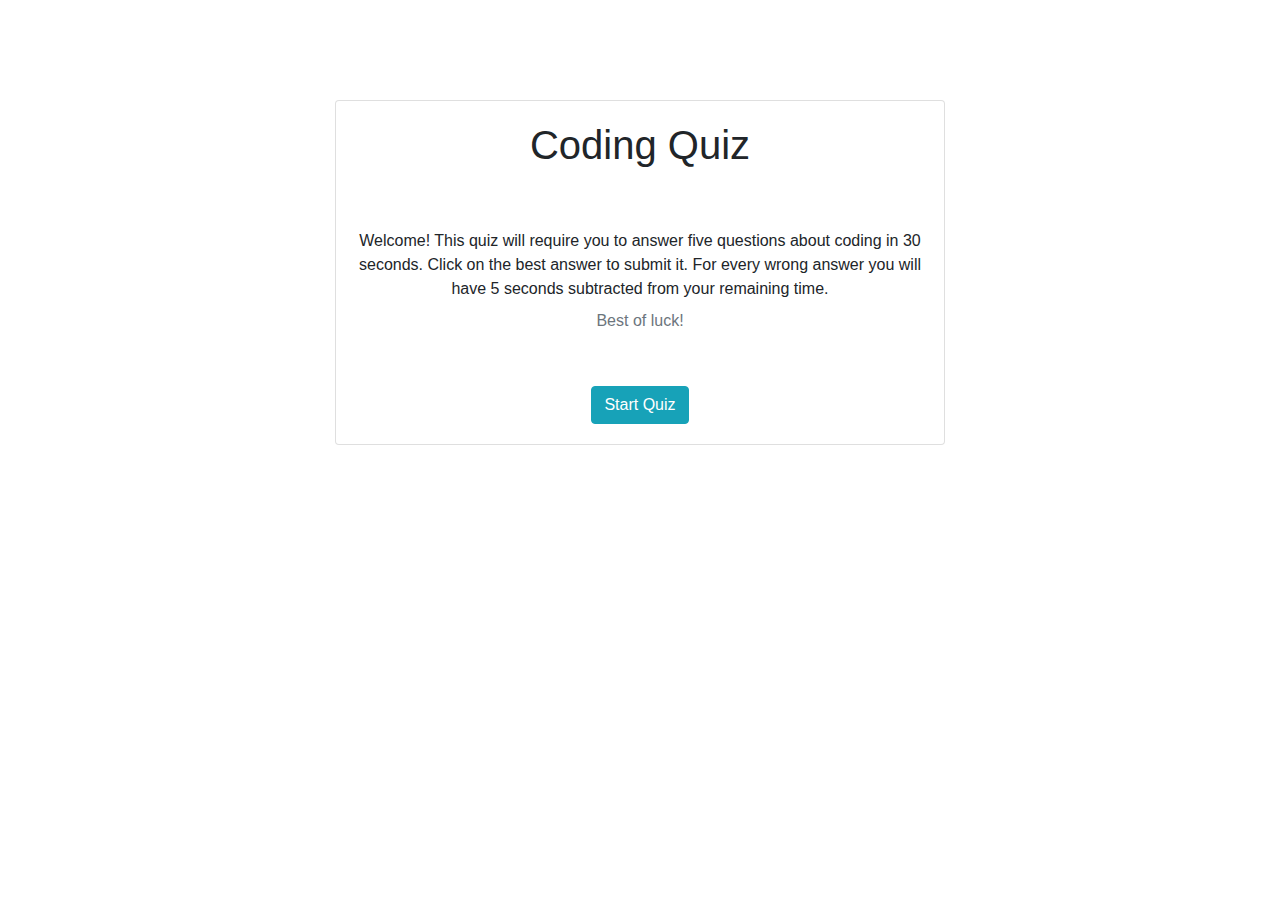
==== Assets/index.html @ be92ed97 "created start quiz card" ====
<!doctype html>
<html lang="en">
  <head>
    <!-- Required meta tags -->
    <meta charset="utf-8">
    <meta name="viewport" content="width=device-width, initial-scale=1, shrink-to-fit=no">

    <!-- CSS -->
    <link rel="stylesheet" href="style.css">

    <!-- Bootstrap CSS -->
    <link rel="stylesheet" href="https://stackpath.bootstrapcdn.com/bootstrap/4.4.1/css/bootstrap.min.css" integrity="sha384-Vkoo8x4CGsO3+Hhxv8T/Q5PaXtkKtu6ug5TOeNV6gBiFeWPGFN9MuhOf23Q9Ifjh" crossorigin="anonymous">

    <title>Coding Quiz!</title>
  </head>
  <body>
    
    <!-- Start Quiz Card-->
    <div class="col-md-6">
        <div class="card mt-2">
          <div class="card-body">
            <h1 class="card-title">Coding Quiz</h1>
            <br></br>
            <p class="card-text">Welcome! This quiz will require you to answer five questions about coding in 30 seconds. Click on the best answer to submit it. For every wrong answer you will have 5 seconds subtracted from your remaining time.</p>
            <h6 class="card-subtitle mb-2 text-muted">Best of luck!</h6>
            <br></br>
    <!-- Start Quiz Button -->    
    <button type="button" class="btn btn-info">Start Quiz</button>
          </div>
        </div>
      </div>
    </div>
  </div>

    

    <!-- JavaScript -->
    <script src="script.js"></script>
    <!-- jQuery first, then Popper.js, then Bootstrap JS -->
    <script src="https://code.jquery.com/jquery-3.4.1.slim.min.js" integrity="sha384-J6qa4849blE2+poT4WnyKhv5vZF5SrPo0iEjwBvKU7imGFAV0wwj1yYfoRSJoZ+n" crossorigin="anonymous"></script>
    <script src="https://cdn.jsdelivr.net/npm/popper.js@1.16.0/dist/umd/popper.min.js" integrity="sha384-Q6E9RHvbIyZFJoft+2mJbHaEWldlvI9IOYy5n3zV9zzTtmI3UksdQRVvoxMfooAo" crossorigin="anonymous"></script>
    <script src="https://stackpath.bootstrapcdn.com/bootstrap/4.4.1/js/bootstrap.min.js" integrity="sha384-wfSDF2E50Y2D1uUdj0O3uMBJnjuUD4Ih7YwaYd1iqfktj0Uod8GCExl3Og8ifwB6" crossorigin="anonymous"></script>
  </body>
</html>
---- Assets/style.css ----
/* Container style */
.col-md-6 {
    margin: auto;
    position: absolute;
    margin-top: 100px;
    text-align: center;
   
}
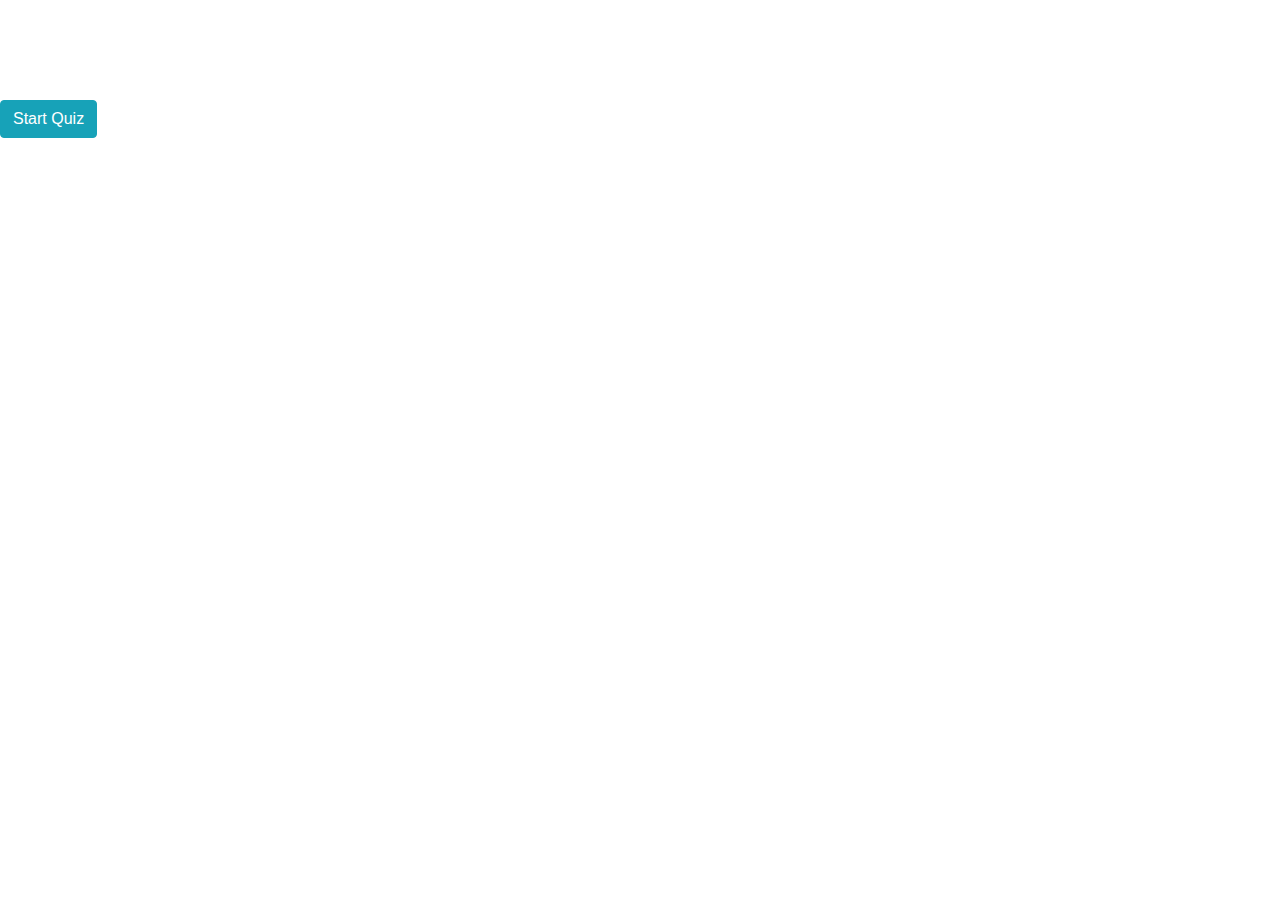
==== commit 56f133c4: "beginning JavaScript - console.log start" ====
--- a/Assets/index.html
+++ b/Assets/index.html
@@ -6,7 +6,7 @@
     <meta name="viewport" content="width=device-width, initial-scale=1, shrink-to-fit=no">
 
     <!-- CSS -->
-    <link rel="stylesheet" href="style.css">
+    <link rel="stylesheet" href="./style.css">
 
     <!-- Bootstrap CSS -->
     <link rel="stylesheet" href="https://stackpath.bootstrapcdn.com/bootstrap/4.4.1/css/bootstrap.min.css" integrity="sha384-Vkoo8x4CGsO3+Hhxv8T/Q5PaXtkKtu6ug5TOeNV6gBiFeWPGFN9MuhOf23Q9Ifjh" crossorigin="anonymous">
@@ -14,9 +14,16 @@
     <title>Coding Quiz!</title>
   </head>
   <body>
-    
+ 
+    <!--Start Quiz Card-->
+    <div class = main-container>
+        <div class = "col-md-6">
+            
+        </div>
+    </div>
+
     <!-- Start Quiz Card-->
-    <div class="col-md-6">
+    <!--<div class="col-md-6">
         <div class="card mt-2">
           <div class="card-body">
             <h1 class="card-title">Coding Quiz</h1>
@@ -24,8 +31,10 @@
             <p class="card-text">Welcome! This quiz will require you to answer five questions about coding in 30 seconds. Click on the best answer to submit it. For every wrong answer you will have 5 seconds subtracted from your remaining time.</p>
             <h6 class="card-subtitle mb-2 text-muted">Best of luck!</h6>
             <br></br>
+
+            
     <!-- Start Quiz Button -->    
-    <button type="button" class="btn btn-info">Start Quiz</button>
+    <button type="button" class="btn btn-info" ID = "startButton">Start Quiz</button>
           </div>
         </div>
       </div>
@@ -35,7 +44,7 @@
     
 
     <!-- JavaScript -->
-    <script src="script.js"></script>
+    <script src="../script.js"></script>
     <!-- jQuery first, then Popper.js, then Bootstrap JS -->
     <script src="https://code.jquery.com/jquery-3.4.1.slim.min.js" integrity="sha384-J6qa4849blE2+poT4WnyKhv5vZF5SrPo0iEjwBvKU7imGFAV0wwj1yYfoRSJoZ+n" crossorigin="anonymous"></script>
     <script src="https://cdn.jsdelivr.net/npm/popper.js@1.16.0/dist/umd/popper.min.js" integrity="sha384-Q6E9RHvbIyZFJoft+2mJbHaEWldlvI9IOYy5n3zV9zzTtmI3UksdQRVvoxMfooAo" crossorigin="anonymous"></script>
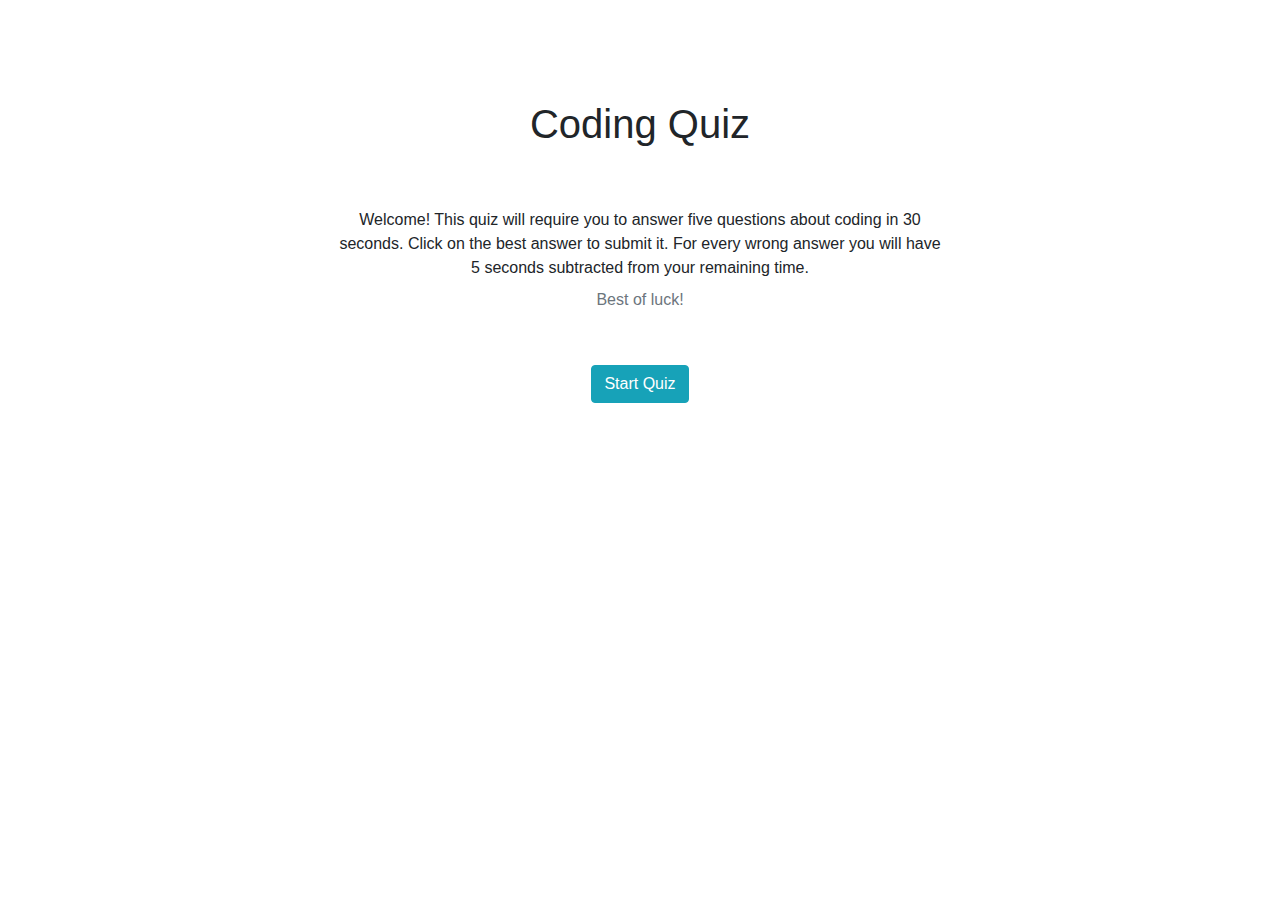
==== commit 34bd281a: "editing divs" ====
--- a/Assets/index.html
+++ b/Assets/index.html
@@ -16,30 +16,28 @@
   <body>
  
     <!--Start Quiz Card-->
-    <div class = main-container>
+    <div ID = "start-container">
         <div class = "col-md-6">
-            
-        </div>
-    </div>
-
-    <!-- Start Quiz Card-->
-    <!--<div class="col-md-6">
-        <div class="card mt-2">
-          <div class="card-body">
             <h1 class="card-title">Coding Quiz</h1>
             <br></br>
             <p class="card-text">Welcome! This quiz will require you to answer five questions about coding in 30 seconds. Click on the best answer to submit it. For every wrong answer you will have 5 seconds subtracted from your remaining time.</p>
             <h6 class="card-subtitle mb-2 text-muted">Best of luck!</h6>
             <br></br>
+            <!-- Start Quiz Button -->    
+            <button type="button" class="btn btn-info" ID = "start-button">Start Quiz</button>
+        </div>
+    </div>
 
-            
-    <!-- Start Quiz Button -->    
-    <button type="button" class="btn btn-info" ID = "startButton">Start Quiz</button>
-          </div>
+    <!--Quiz Card-->
+    <div ID = "quiz-container" style = "display: none;">
+        <div class = "col-md-6">
+            <h1 class="card-title">Coding Quiz</h1>
+            <br></br>
+            <p class="card-text">Welcome! This quiz will require you to answer five questions about coding in 30 seconds. Click on the best answer to submit it. For every wrong answer you will have 5 seconds subtracted from your remaining time.</p>
+            <h6 class="card-subtitle mb-2 text-muted">Best of luck!</h6>
+            <br></br>
         </div>
-      </div>
     </div>
-  </div>
 
     
 
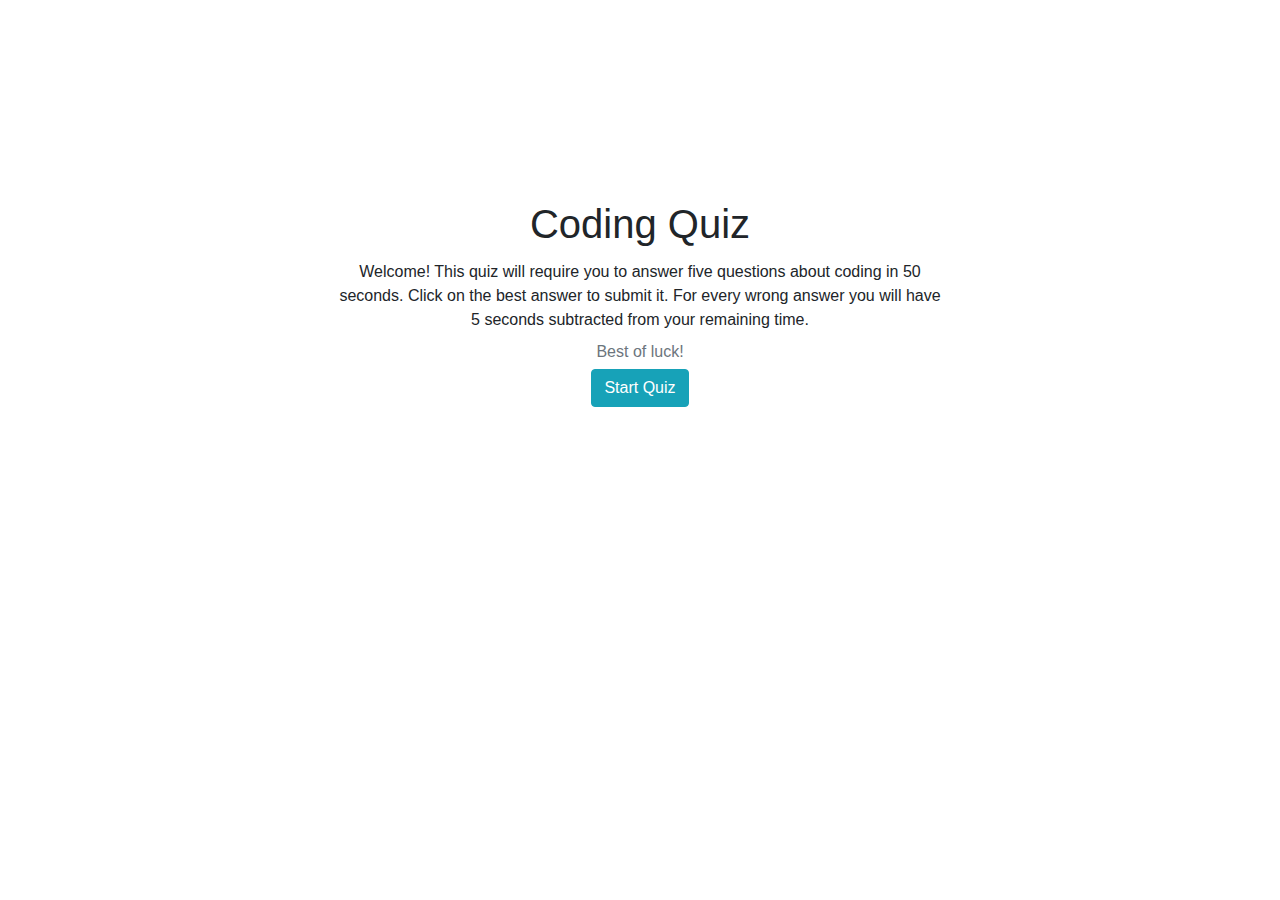
==== commit 92f043a7: "adding quiz container" ====
--- a/Assets/index.html
+++ b/Assets/index.html
@@ -5,39 +5,59 @@
     <meta charset="utf-8">
     <meta name="viewport" content="width=device-width, initial-scale=1, shrink-to-fit=no">
 
-    <!-- CSS -->
-    <link rel="stylesheet" href="./style.css">
+    
+      <!-- CSS -->
+      <link rel="stylesheet" href="./style.css">
 
     <!-- Bootstrap CSS -->
     <link rel="stylesheet" href="https://stackpath.bootstrapcdn.com/bootstrap/4.4.1/css/bootstrap.min.css" integrity="sha384-Vkoo8x4CGsO3+Hhxv8T/Q5PaXtkKtu6ug5TOeNV6gBiFeWPGFN9MuhOf23Q9Ifjh" crossorigin="anonymous">
 
+
     <title>Coding Quiz!</title>
   </head>
   <body>
- 
-    <!--Start Quiz Card-->
-    <div ID = "start-container">
+    <!-- Countdown Timer -->
+    <div class = "timer"></div>
+    <!--<div class = "popup"></div>
+    
+    
+    
+    <!-Quiz Card-->
+    <div ID = "container">
         <div class = "col-md-6">
             <h1 class="card-title">Coding Quiz</h1>
-            <br></br>
-            <p class="card-text">Welcome! This quiz will require you to answer five questions about coding in 30 seconds. Click on the best answer to submit it. For every wrong answer you will have 5 seconds subtracted from your remaining time.</p>
+            <p class="card-text">Welcome! This quiz will require you to answer five questions about coding in 50 seconds. Click on the best answer to submit it. For every wrong answer you will have 5 seconds subtracted from your remaining time.</p>
             <h6 class="card-subtitle mb-2 text-muted">Best of luck!</h6>
-            <br></br>
             <!-- Start Quiz Button -->    
             <button type="button" class="btn btn-info" ID = "start-button">Start Quiz</button>
+            </div>
         </div>
+        <div class = container>
+          <div id = "question-container" class = "hide">
+              <div id = "question">Question</div>
+              <div id = "answer-buttons"></div>
+              <button class = "btn">Answer 1</button>
+              <button class = "btn">Answer 2</button>
+              <button class = "btn">Answer 3</button>
+              <button class = "btn">Answer 4</button>
+              <div class = "commands">
+                  <button id = "next-btn" class = "next-btn btn hide">Next</button>
+              </div>
+          </div>
+      </div>
     </div>
 
+    
     <!--Quiz Card-->
     <div ID = "quiz-container" style = "display: none;">
-        <div class = "col-md-6">
-            <h1 class="card-title">Coding Quiz</h1>
-            <br></br>
-            <p class="card-text">Welcome! This quiz will require you to answer five questions about coding in 30 seconds. Click on the best answer to submit it. For every wrong answer you will have 5 seconds subtracted from your remaining time.</p>
-            <h6 class="card-subtitle mb-2 text-muted">Best of luck!</h6>
-            <br></br>
-        </div>
-    </div>
+      <div class = "col-md-6">
+          <h1 class="card-title">Coding Quiz</h1>
+          <br></br>
+          <p class="card-text">Welcome! This quiz will require you to answer five questions about coding in 30 seconds. Click on the best answer to submit it. For every wrong answer you will have 5 seconds subtracted from your remaining time.</p>
+          <h6 class="card-subtitle mb-2 text-muted">Best of luck!</h6>
+          <br></br>
+      </div>
+  </div>
 
     
 
--- a/Assets/style.css
+++ b/Assets/style.css
@@ -2,8 +2,17 @@
 .col-md-6 {
     margin: auto;
     position: absolute;
-    margin-top: 100px;
+    margin-top: 200px;
     text-align: center;
    
 }
 
+/* Timer style */
+.timer {
+    font-size: 20 px;
+    font-weight: bold;
+}
+
+.hide {
+    display: none; 
+}
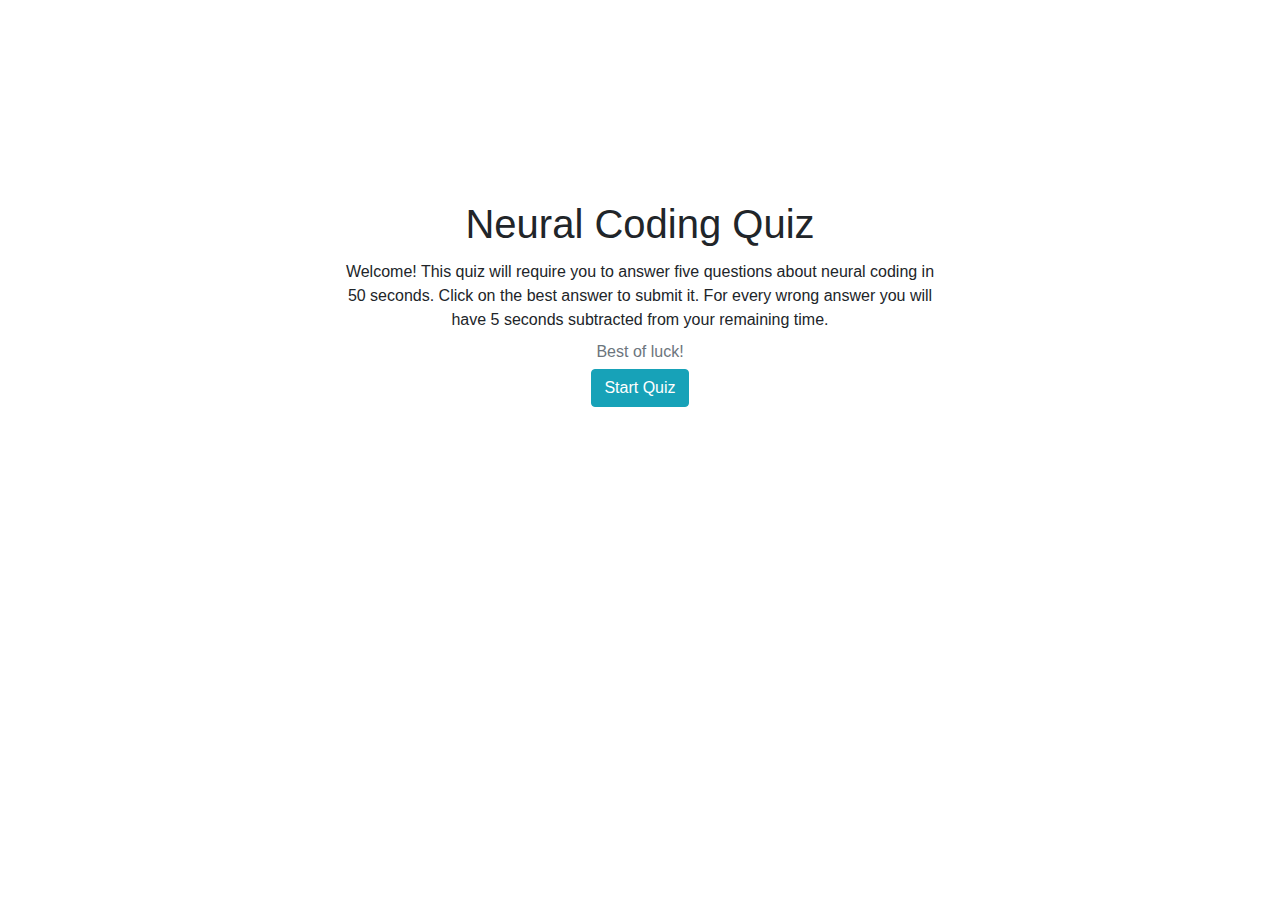
==== commit 3b4652f3: "further attempts made" ====
--- a/Assets/index.html
+++ b/Assets/index.html
@@ -24,22 +24,23 @@
     
     <!-Quiz Card-->
     <div ID = "container">
-        <div class = "col-md-6">
-            <h1 class="card-title">Coding Quiz</h1>
-            <p class="card-text">Welcome! This quiz will require you to answer five questions about coding in 50 seconds. Click on the best answer to submit it. For every wrong answer you will have 5 seconds subtracted from your remaining time.</p>
+        <div ID = start-container class = "col-md-6">
+            <h1 class="card-title">Neural Coding Quiz</h1>
+            <p class="card-text">Welcome! This quiz will require you to answer five questions about neural coding in 50 seconds. Click on the best answer to submit it. For every wrong answer you will have 5 seconds subtracted from your remaining time.</p>
             <h6 class="card-subtitle mb-2 text-muted">Best of luck!</h6>
             <!-- Start Quiz Button -->    
             <button type="button" class="btn btn-info" ID = "start-button">Start Quiz</button>
             </div>
         </div>
+        <!--Question Container-->
         <div class = container>
-          <div id = "question-container" class = "hide">
+          <div id = "question-container" class = "col-md-6 hide">
               <div id = "question">Question</div>
               <div id = "answer-buttons"></div>
-              <button class = "btn">Answer 1</button>
-              <button class = "btn">Answer 2</button>
-              <button class = "btn">Answer 3</button>
-              <button class = "btn">Answer 4</button>
+              <button class = "btn a">Answer 1</button>
+              <button class = "btn b">Answer 2</button>
+              <button class = "btn c">Answer 3</button>
+              <button class = "btn d">Answer 4</button>
               <div class = "commands">
                   <button id = "next-btn" class = "next-btn btn hide">Next</button>
               </div>
@@ -48,16 +49,6 @@
     </div>
 
     
-    <!--Quiz Card-->
-    <div ID = "quiz-container" style = "display: none;">
-      <div class = "col-md-6">
-          <h1 class="card-title">Coding Quiz</h1>
-          <br></br>
-          <p class="card-text">Welcome! This quiz will require you to answer five questions about coding in 30 seconds. Click on the best answer to submit it. For every wrong answer you will have 5 seconds subtracted from your remaining time.</p>
-          <h6 class="card-subtitle mb-2 text-muted">Best of luck!</h6>
-          <br></br>
-      </div>
-  </div>
 
     
 
